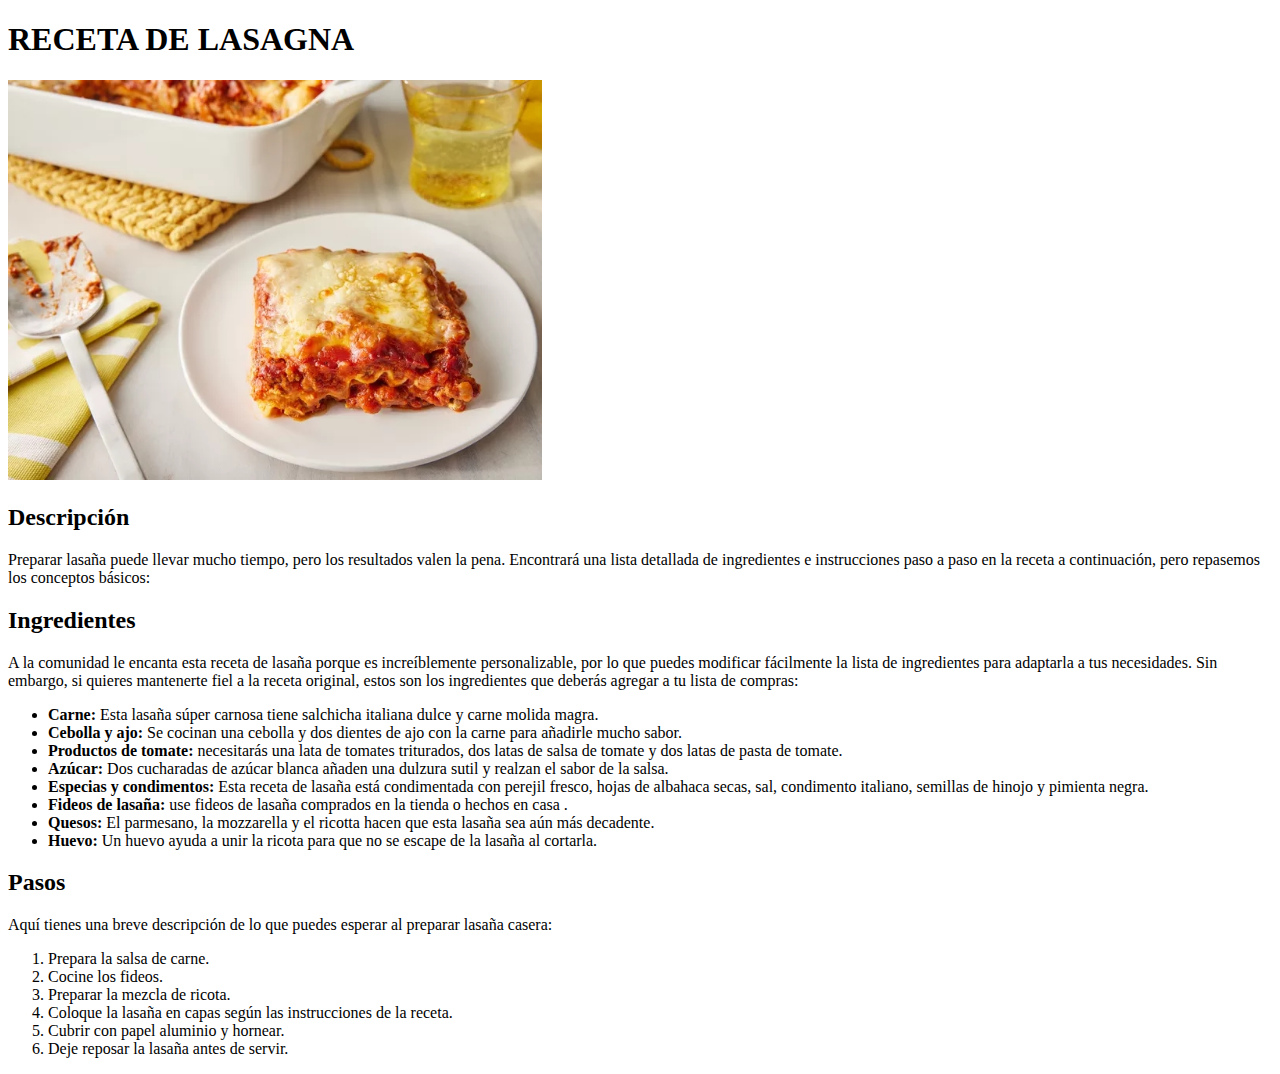
==== recipes/lasagna.html @ 55969f7f "Primera version web de recetas, con una sola receta" ====
<!DOCTYPE html>
<html lang="en">
<head>
    <meta charset="UTF-8">
    <meta name="viewport" content="width=device-width, initial-scale=1.0">
    <title>Lasagna</title>
</head>
<body>
    <h1>RECETA DE LASAGNA</h1>
    <img src="../img/lasagna_recipe.jpg" alt="Receta de Lasagna" height="400">
    <h2>Descripción</h2>
    <p>Preparar lasaña puede llevar mucho tiempo, pero los resultados valen la pena. Encontrará una lista detallada de 
        ingredientes e instrucciones paso a paso en la receta a continuación, pero repasemos los conceptos básicos:</p>
    <h2>Ingredientes</h2>
        <p>A la comunidad le encanta esta receta de lasaña porque es increíblemente personalizable, 
            por lo que puedes modificar fácilmente la lista de ingredientes para adaptarla a tus necesidades. 
            Sin embargo, si quieres mantenerte fiel a la receta original, estos son los ingredientes que deberás 
            agregar a tu lista de compras:</p>
        <ul>
            <li><strong>Carne:</strong> Esta lasaña súper carnosa tiene salchicha italiana dulce y carne molida magra.</li>
            <li><strong>Cebolla y ajo:</strong> Se cocinan una cebolla y dos dientes de ajo con la carne para añadirle mucho sabor.</li>
            <li><strong>Productos de tomate:</strong> necesitarás una lata de tomates triturados, dos latas de salsa de tomate y dos latas de pasta de tomate.</li>
            <li><strong>Azúcar:</strong> Dos cucharadas de azúcar blanca añaden una dulzura sutil y realzan el sabor de la salsa.</li>
            <li><strong>Especias y condimentos:</strong> Esta receta de lasaña está condimentada con perejil fresco, hojas de albahaca secas, sal, condimento italiano, 
                semillas de hinojo y pimienta negra.</li>
            <li><strong>Fideos de lasaña:</strong> use fideos de lasaña comprados en la tienda o hechos en casa .</li>
            <li><strong>Quesos:</strong> El parmesano, la mozzarella y el ricotta hacen que esta lasaña sea aún más decadente.</li>
            <li><strong>Huevo:</strong> Un huevo ayuda a unir la ricota para que no se escape de la lasaña al cortarla.</li>
        </ul>
    <h2>Pasos</h2>
        <p>Aquí tienes una breve descripción de lo que puedes esperar al preparar lasaña casera:</p>
        <ol>
            <li>Prepara la salsa de carne.</li>
            <li>Cocine los fideos.</li>
            <li>Preparar la mezcla de ricota.</li>
            <li>Coloque la lasaña en capas según las instrucciones de la receta.</li>
            <li>Cubrir con papel aluminio y hornear.</li>
            <li>Deje reposar la lasaña antes de servir.</li>
        </ol>
    
</body>
</html>
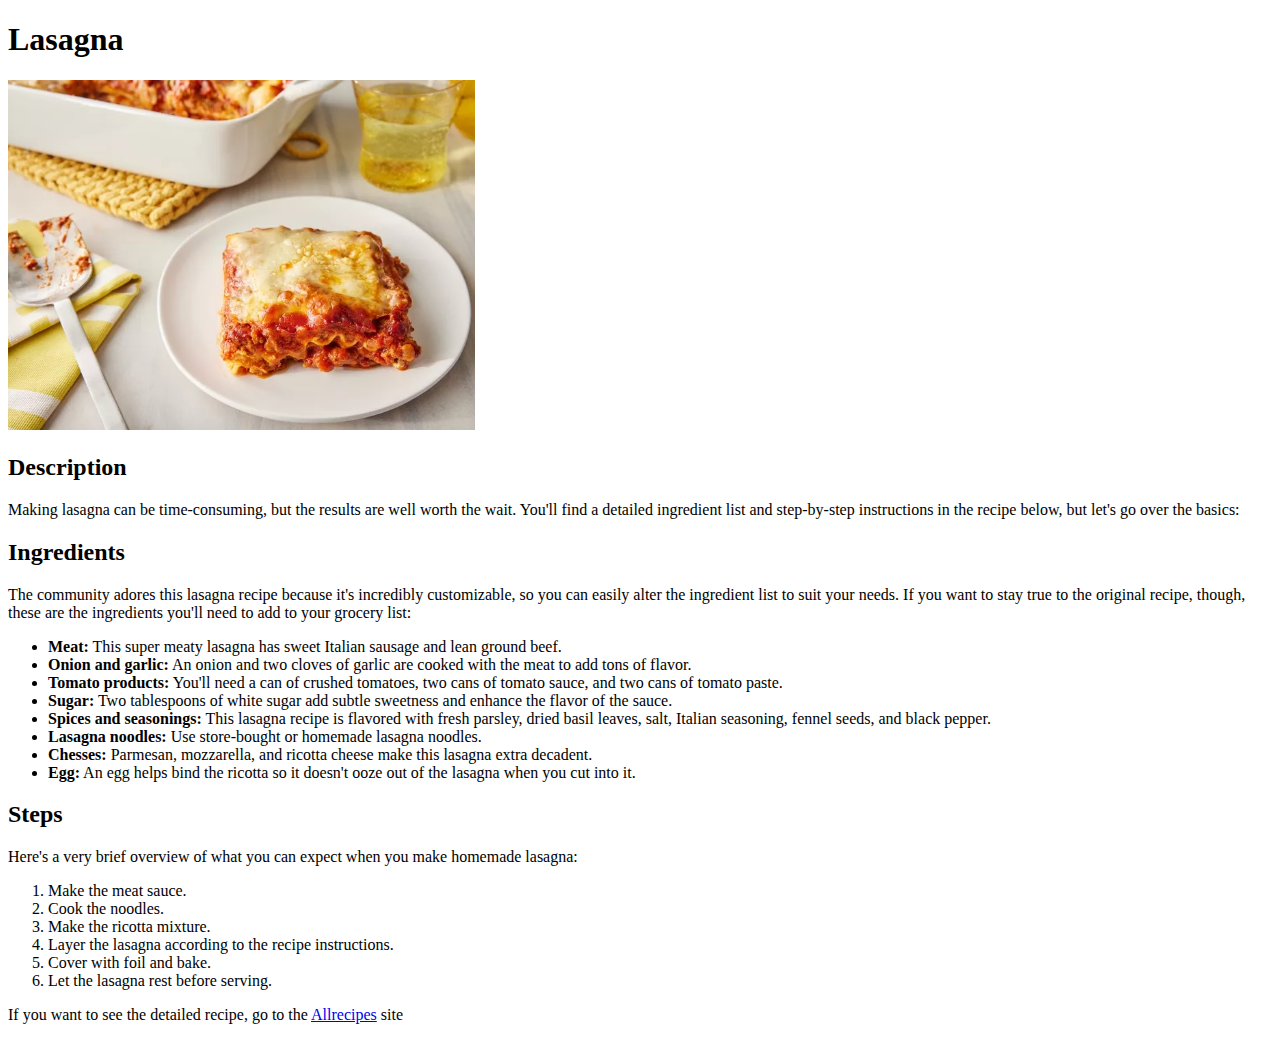
==== commit dd2f25bc: "Recipe web page completed" ====
--- a/recipes/lasagna.html
+++ b/recipes/lasagna.html
@@ -1,42 +1,50 @@
 <!DOCTYPE html>
 <html lang="en">
-<head>
-    <meta charset="UTF-8">
-    <meta name="viewport" content="width=device-width, initial-scale=1.0">
-    <title>Lasagna</title>
-</head>
-<body>
-    <h1>RECETA DE LASAGNA</h1>
-    <img src="../img/lasagna_recipe.jpg" alt="Receta de Lasagna" height="400">
-    <h2>Descripción</h2>
-    <p>Preparar lasaña puede llevar mucho tiempo, pero los resultados valen la pena. Encontrará una lista detallada de 
-        ingredientes e instrucciones paso a paso en la receta a continuación, pero repasemos los conceptos básicos:</p>
-    <h2>Ingredientes</h2>
-        <p>A la comunidad le encanta esta receta de lasaña porque es increíblemente personalizable, 
-            por lo que puedes modificar fácilmente la lista de ingredientes para adaptarla a tus necesidades. 
-            Sin embargo, si quieres mantenerte fiel a la receta original, estos son los ingredientes que deberás 
-            agregar a tu lista de compras:</p>
+
+    <head>
+        <meta charset="UTF-8">
+        <meta name="viewport" content="width=device-width, initial-scale=1.0">
+        <title>Lasagna</title>
+    </head>
+
+    <body>
+        <h1>Lasagna</h1>
+        <img src="../img/Lasagna.jpg" alt="Lasagna Recipe" height="350">
+        <h2>Description</h2>
+        <p>Making lasagna can be time-consuming, but the results are well worth the wait. You'll find a detailed ingredient
+            list and step-by-step instructions in the recipe below, but let's go over the basics:</p>
+        <h2>Ingredients</h2>
+        <p>The community adores this lasagna recipe because it's incredibly customizable, so you can easily alter the
+            ingredient list to suit your needs.
+            If you want to stay true to the original recipe, though, these are the ingredients you'll need to add to your
+            grocery list:</p>
         <ul>
-            <li><strong>Carne:</strong> Esta lasaña súper carnosa tiene salchicha italiana dulce y carne molida magra.</li>
-            <li><strong>Cebolla y ajo:</strong> Se cocinan una cebolla y dos dientes de ajo con la carne para añadirle mucho sabor.</li>
-            <li><strong>Productos de tomate:</strong> necesitarás una lata de tomates triturados, dos latas de salsa de tomate y dos latas de pasta de tomate.</li>
-            <li><strong>Azúcar:</strong> Dos cucharadas de azúcar blanca añaden una dulzura sutil y realzan el sabor de la salsa.</li>
-            <li><strong>Especias y condimentos:</strong> Esta receta de lasaña está condimentada con perejil fresco, hojas de albahaca secas, sal, condimento italiano, 
-                semillas de hinojo y pimienta negra.</li>
-            <li><strong>Fideos de lasaña:</strong> use fideos de lasaña comprados en la tienda o hechos en casa .</li>
-            <li><strong>Quesos:</strong> El parmesano, la mozzarella y el ricotta hacen que esta lasaña sea aún más decadente.</li>
-            <li><strong>Huevo:</strong> Un huevo ayuda a unir la ricota para que no se escape de la lasaña al cortarla.</li>
+            <li><strong>Meat:</strong> This super meaty lasagna has sweet Italian sausage and lean ground beef.</li>
+            <li><strong>Onion and garlic:</strong> An onion and two cloves of garlic are cooked with the meat to add tons of
+                flavor.</li>
+            <li><strong>Tomato products:</strong> You'll need a can of crushed tomatoes, two cans of tomato sauce, and two
+                cans of tomato paste.</li>
+            <li><strong>Sugar:</strong> Two tablespoons of white sugar add subtle sweetness and enhance the flavor of the
+                sauce.</li>
+            <li><strong>Spices and seasonings:</strong> This lasagna recipe is flavored with fresh parsley, dried basil
+                leaves, salt, Italian seasoning, fennel seeds, and black pepper.</li>
+            <li><strong>Lasagna noodles:</strong> Use store-bought or homemade lasagna noodles.</li>
+            <li><strong>Chesses:</strong> Parmesan, mozzarella, and ricotta cheese make this lasagna extra decadent.</li>
+            <li><strong>Egg:</strong> An egg helps bind the ricotta so it doesn't ooze out of the lasagna when you cut into it.</li>
         </ul>
-    <h2>Pasos</h2>
-        <p>Aquí tienes una breve descripción de lo que puedes esperar al preparar lasaña casera:</p>
+        <h2>Steps</h2>
+        <p>Here's a very brief overview of what you can expect when you make homemade lasagna:</p>
         <ol>
-            <li>Prepara la salsa de carne.</li>
-            <li>Cocine los fideos.</li>
-            <li>Preparar la mezcla de ricota.</li>
-            <li>Coloque la lasaña en capas según las instrucciones de la receta.</li>
-            <li>Cubrir con papel aluminio y hornear.</li>
-            <li>Deje reposar la lasaña antes de servir.</li>
+            <li>Make the meat sauce.</li>
+            <li>Cook the noodles.</li>
+            <li>Make the ricotta mixture.</li>
+            <li>Layer the lasagna according to the recipe instructions.</li>
+            <li>Cover with foil and bake.</li>
+            <li>Let the lasagna rest before serving.</li>
         </ol>
-    
-</body>
+
+        <p>If you want to see the detailed recipe, go to the <a
+                href="https://www.allrecipes.com/recipe/23600/worlds-best-lasagna/">Allrecipes</a> site</p>
+    </body>
+
 </html>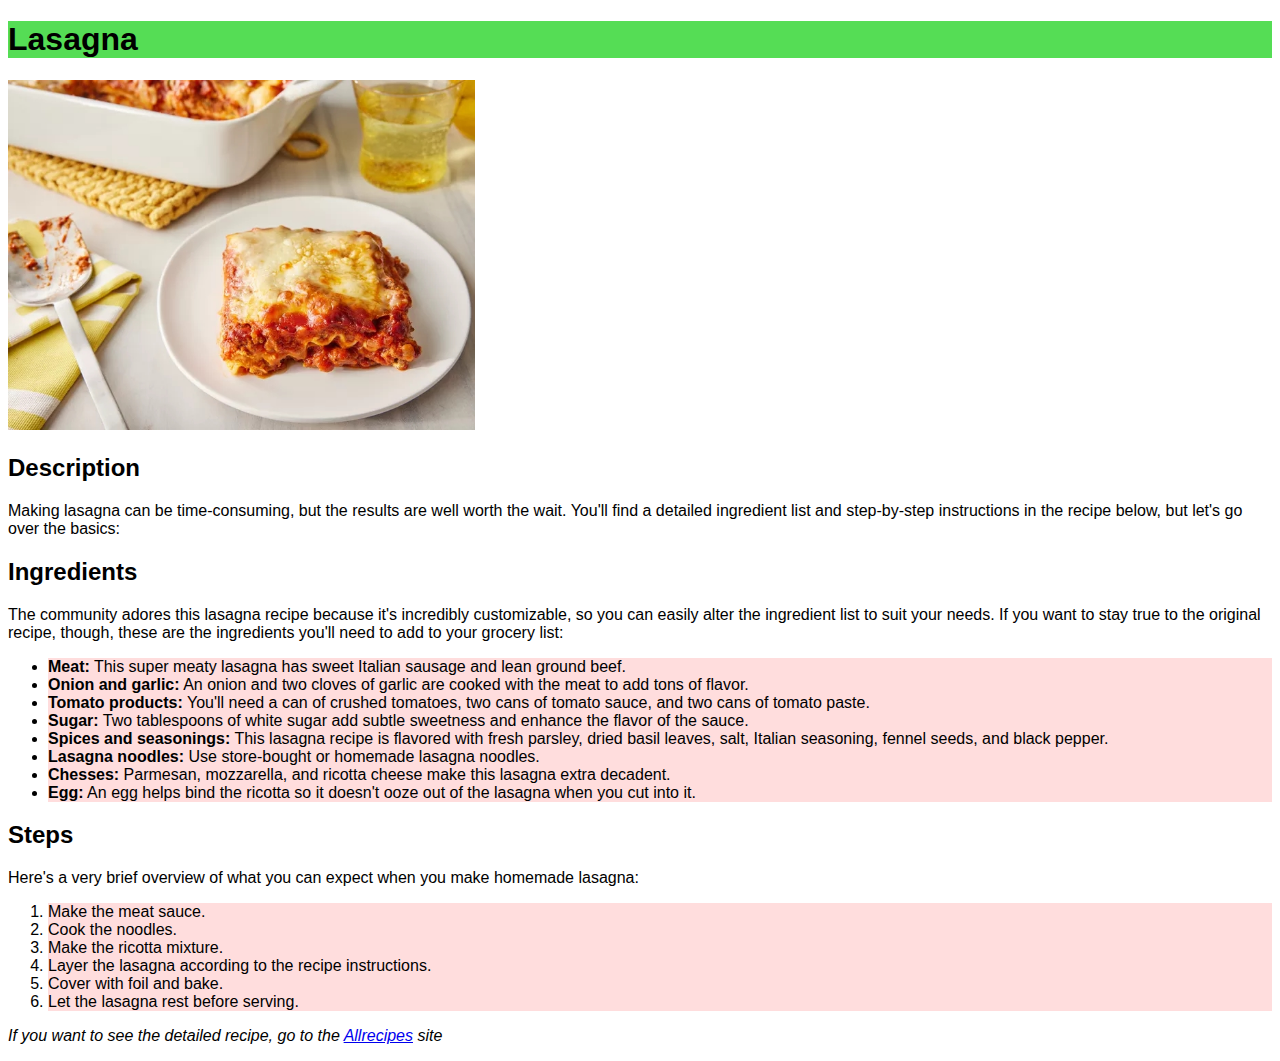
==== commit 1a7aec6b: "Practicing CSS" ====
--- a/recipes/lasagna.html
+++ b/recipes/lasagna.html
@@ -4,6 +4,7 @@
     <head>
         <meta charset="UTF-8">
         <meta name="viewport" content="width=device-width, initial-scale=1.0">
+        <link rel="stylesheet" href="../style/style.css">
         <title>Lasagna</title>
     </head>
 
@@ -43,7 +44,7 @@
             <li>Let the lasagna rest before serving.</li>
         </ol>
 
-        <p>If you want to see the detailed recipe, go to the <a
+        <p id="cursiva">If you want to see the detailed recipe, go to the <a
                 href="https://www.allrecipes.com/recipe/23600/worlds-best-lasagna/">Allrecipes</a> site</p>
     </body>
 
--- a/style/style.css
+++ b/style/style.css
@@ -0,0 +1,16 @@
+* {
+    font-family: Arial, Helvetica, sans-serif;
+}
+
+h1 {
+    background-color: #55dd55;
+    font-weight: bold;    
+}
+
+li {
+    background-color: #ffdddd;
+}
+
+#cursiva {
+    font-style: oblique;
+}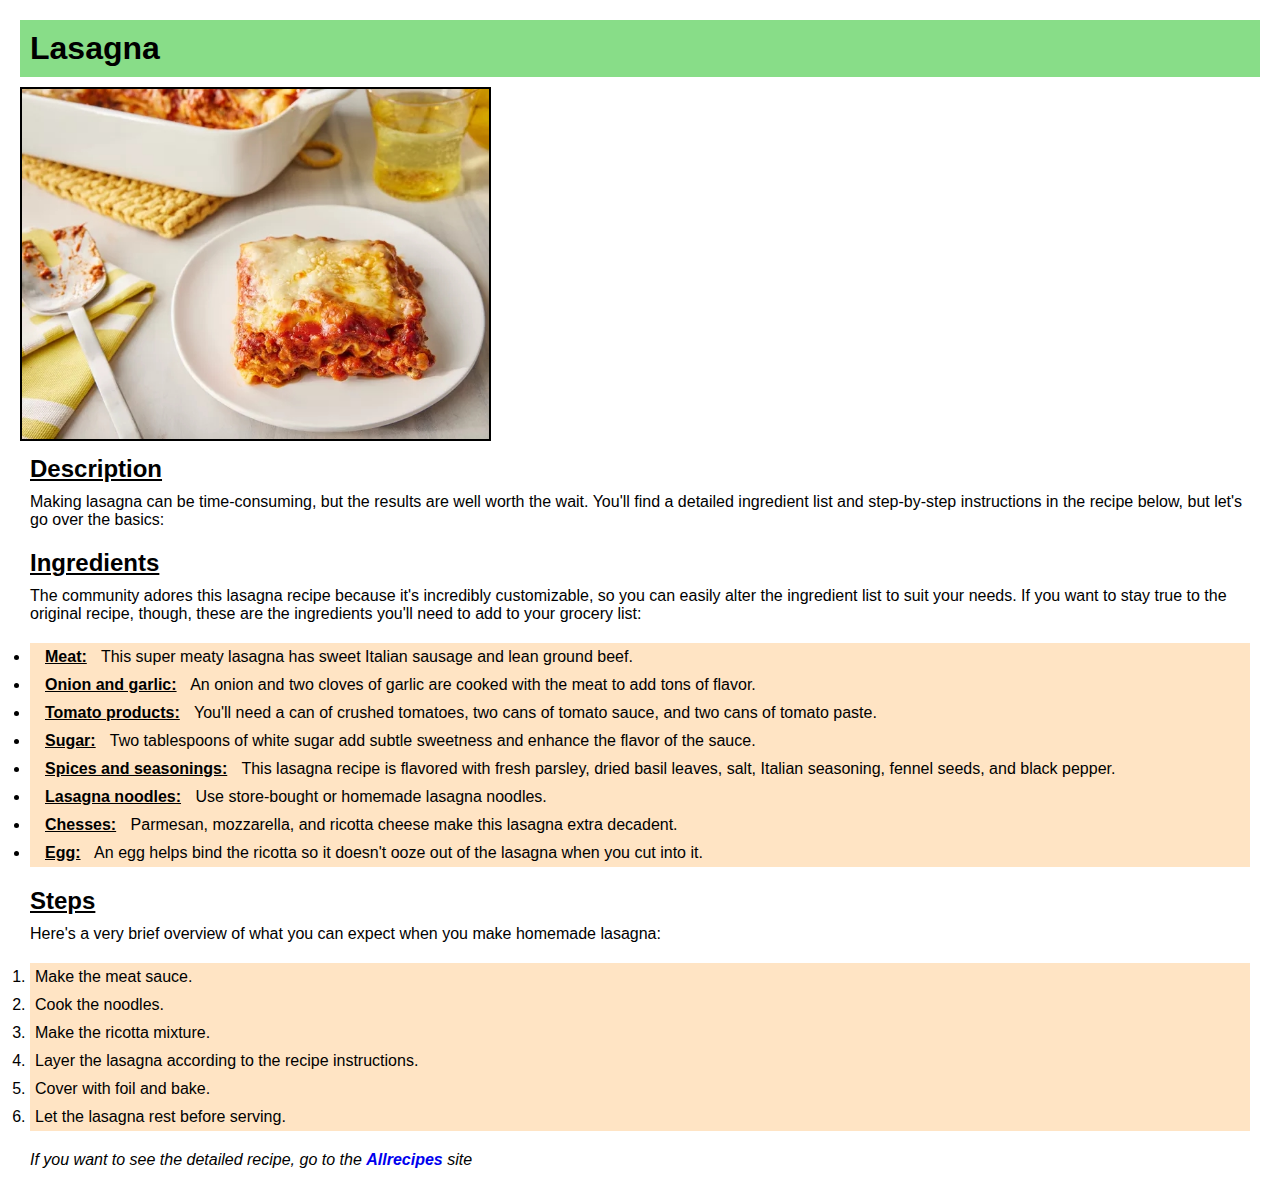
==== commit 6bcddda5: "Testing model box" ====
--- a/recipes/lasagna.html
+++ b/recipes/lasagna.html
@@ -44,8 +44,8 @@
             <li>Let the lasagna rest before serving.</li>
         </ol>
 
-        <p id="cursiva">If you want to see the detailed recipe, go to the <a
-                href="https://www.allrecipes.com/recipe/23600/worlds-best-lasagna/">Allrecipes</a> site</p>
+        <p id="cursiva">If you want to see the detailed recipe, go to the <b><a
+                href="https://www.allrecipes.com/recipe/23600/worlds-best-lasagna/" target="_blank">Allrecipes</a></b> site</p>
     </body>
 
 </html>--- a/style/style.css
+++ b/style/style.css
@@ -1,16 +1,40 @@
 * {
     font-family: Arial, Helvetica, sans-serif;
+    margin: 0;
+    padding: 10px;    
+}
+
+a, b {
+    text-decoration: none;
+    padding: 0;
+    margin: 0;
+}
+
+a:visited {
+    color: black;
 }
 
 h1 {
-    background-color: #55dd55;
-    font-weight: bold;    
+    background-color: #88dd88;
+    font-weight: bold; 
+}
+
+h2, strong {
+    padding-bottom: 0;
+    text-decoration: underline; 
 }
 
 li {
-    background-color: #ffdddd;
+    background-color: #ffe4c4;
+    padding: 5px;
 }
 
 #cursiva {
     font-style: oblique;
+}
+
+img {
+    border: 2px solid black;
+    padding: 0;
+    margin-top: 10px;
 }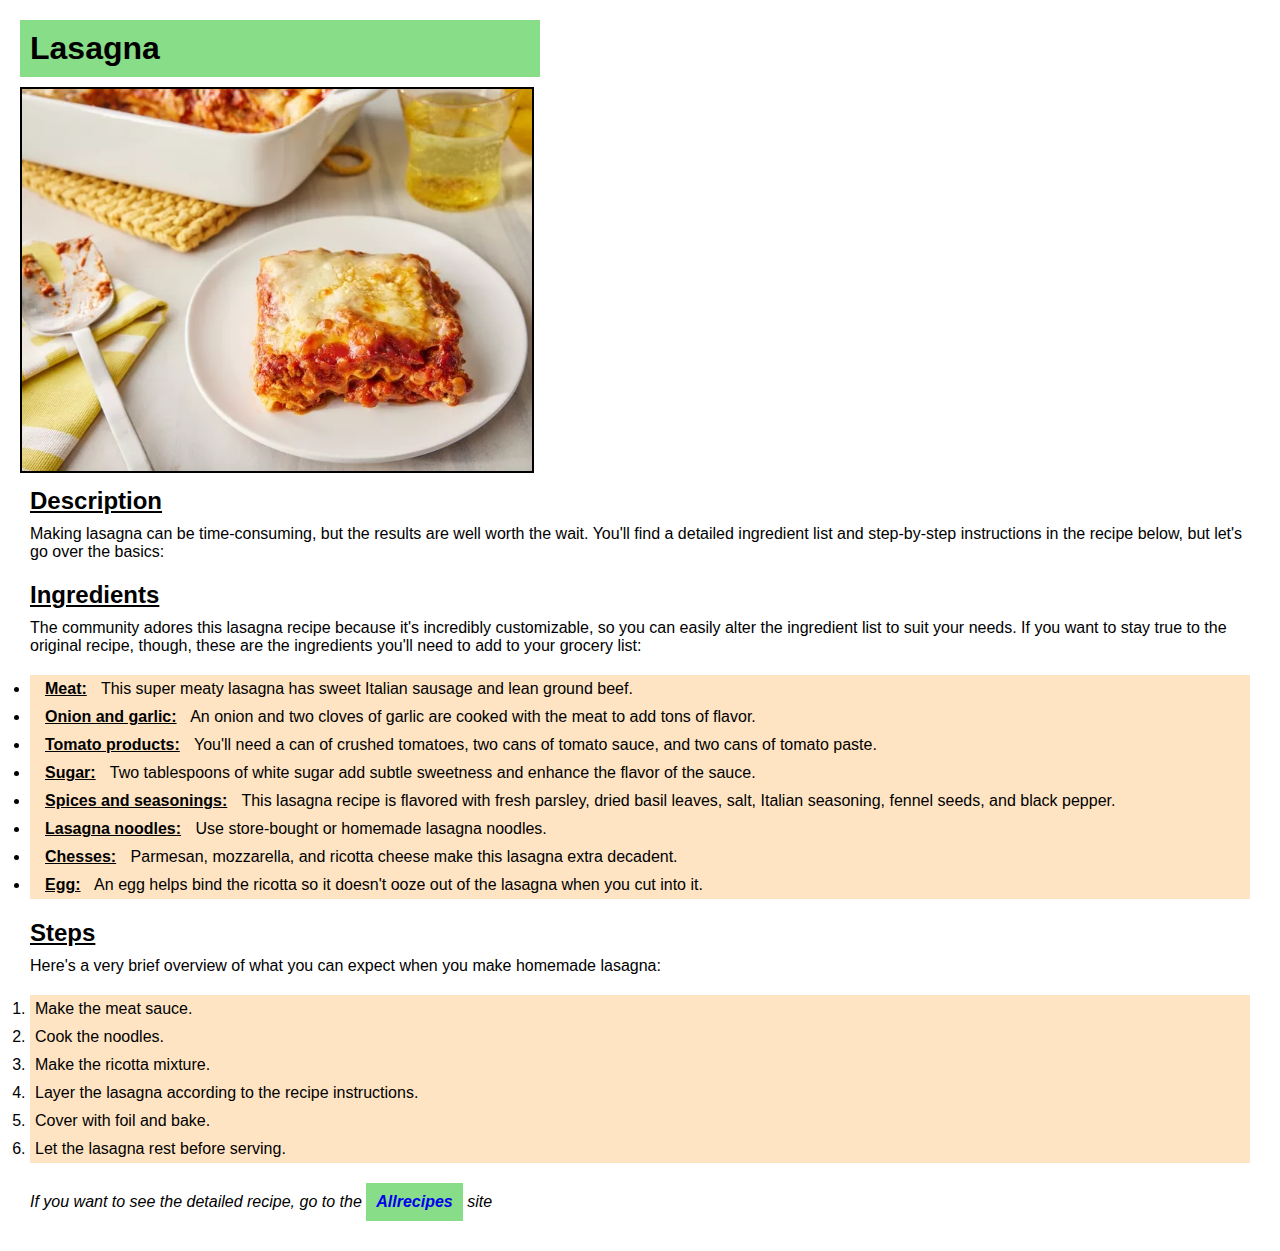
==== commit 406259ab: "More modelbox testing" ====
--- a/recipes/lasagna.html
+++ b/recipes/lasagna.html
@@ -10,7 +10,7 @@
 
     <body>
         <h1>Lasagna</h1>
-        <img src="../img/Lasagna.jpg" alt="Lasagna Recipe" height="350">
+        <img src="../img/Lasagna.jpg" alt="Lasagna Recipe" width="510">
         <h2>Description</h2>
         <p>Making lasagna can be time-consuming, but the results are well worth the wait. You'll find a detailed ingredient
             list and step-by-step instructions in the recipe below, but let's go over the basics:</p>
--- a/style/style.css
+++ b/style/style.css
@@ -1,27 +1,39 @@
 * {
     font-family: Arial, Helvetica, sans-serif;
     margin: 0;
-    padding: 10px;    
+    padding: 10px;
 }
 
-a, b {
+a {
+    display: inline-block;
     text-decoration: none;
-    padding: 0;
     margin: 0;
+    background-color: #88dd88;
 }
 
 a:visited {
     color: black;
 }
 
+a:hover {
+    background-color: #509250;
+    color: white;
+}
+
+b {
+    padding: 0;
+}
+
 h1 {
     background-color: #88dd88;
-    font-weight: bold; 
+    font-weight: bold;
+    width: 500px;
 }
 
-h2, strong {
+h2,
+strong {
     padding-bottom: 0;
-    text-decoration: underline; 
+    text-decoration: underline;
 }
 
 li {
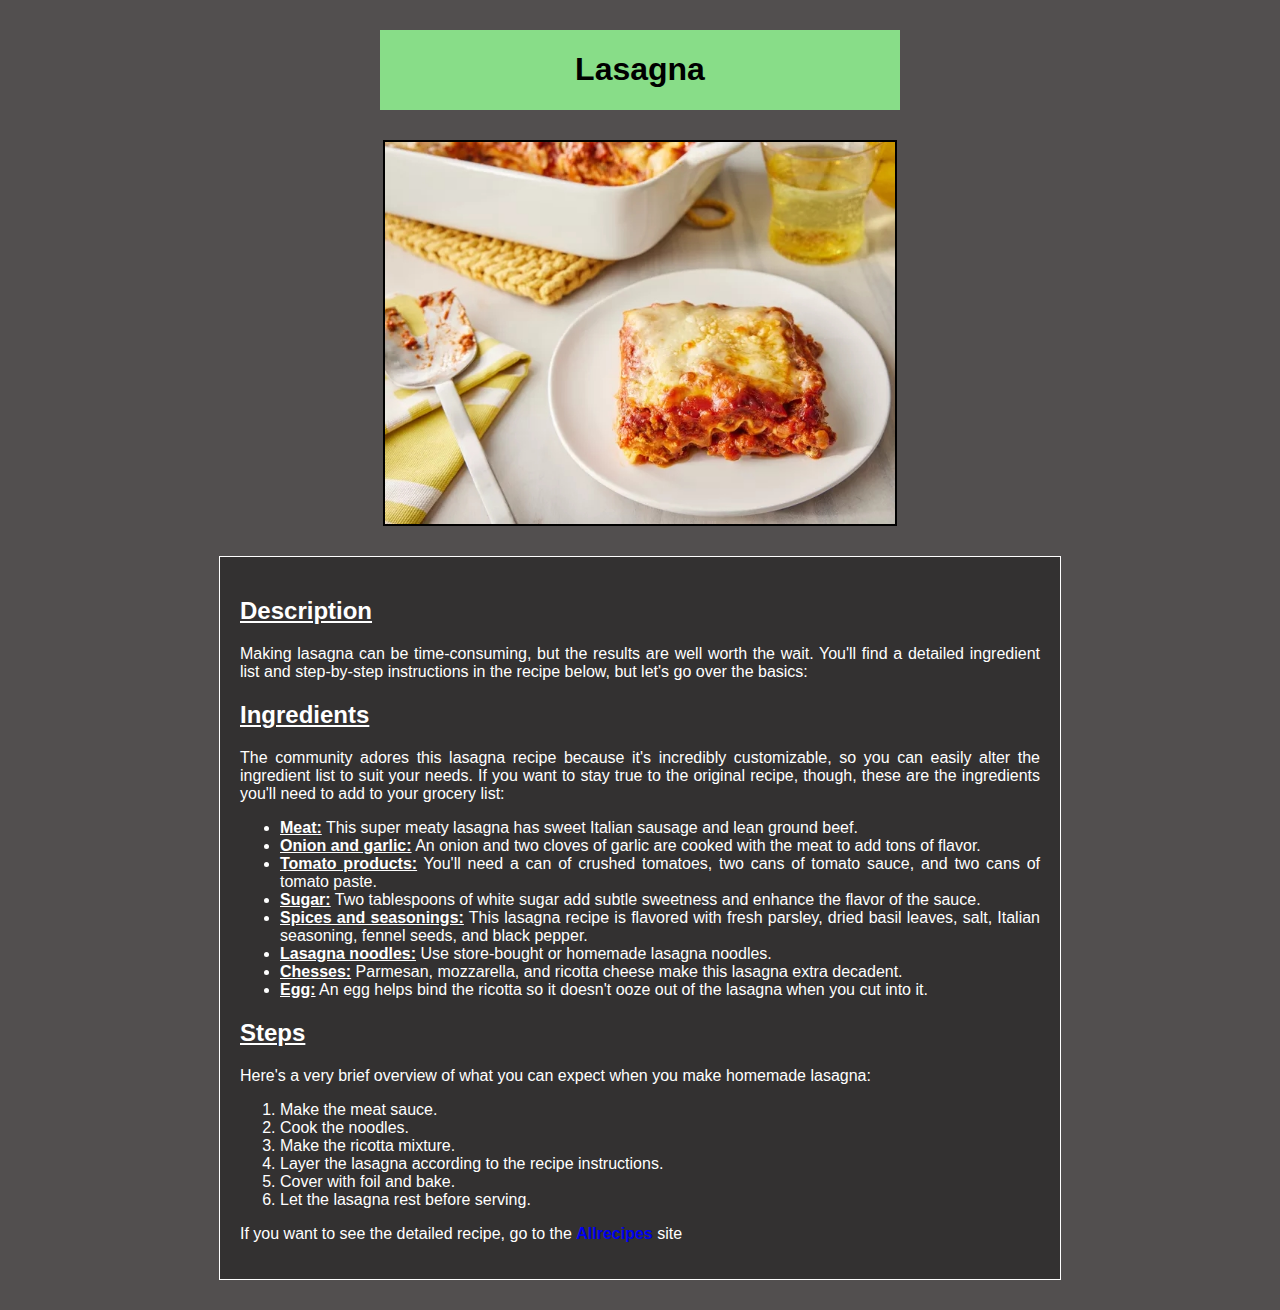
==== commit 30f00d73: "More CSS practice: modelbox, flexbox" ====
--- a/recipes/lasagna.html
+++ b/recipes/lasagna.html
@@ -4,14 +4,17 @@
     <head>
         <meta charset="UTF-8">
         <meta name="viewport" content="width=device-width, initial-scale=1.0">
-        <link rel="stylesheet" href="../style/style.css">
+        <link rel="stylesheet" href="../style/styleRecipes.css">
         <title>Lasagna</title>
     </head>
 
     <body>
-        <h1>Lasagna</h1>
+        <div class="title">
+            <h1>Lasagna</h1>
+        </div>
         <img src="../img/Lasagna.jpg" alt="Lasagna Recipe" width="510">
-        <h2>Description</h2>
+        <div class="content">
+            <h2>Description</h2>
         <p>Making lasagna can be time-consuming, but the results are well worth the wait. You'll find a detailed ingredient
             list and step-by-step instructions in the recipe below, but let's go over the basics:</p>
         <h2>Ingredients</h2>
@@ -46,6 +49,7 @@
 
         <p id="cursiva">If you want to see the detailed recipe, go to the <b><a
                 href="https://www.allrecipes.com/recipe/23600/worlds-best-lasagna/" target="_blank">Allrecipes</a></b> site</p>
+        </div>        
     </body>
 
 </html>--- a/style/styleRecipes.css
+++ b/style/styleRecipes.css
@@ -0,0 +1,60 @@
+* {
+    font-family: Arial, Helvetica, sans-serif;
+}
+
+body {
+    background-color: #524f4f;
+    margin: 0;
+    padding: 10px;
+    display: flex;
+    flex-direction: column;
+    justify-content: center;
+}
+
+.title {
+    background-color: #88dd88;
+    font-weight: bold;
+    display: flex;
+    width: 520px;
+    margin: 20px auto;
+    justify-content: center;
+}
+
+img {
+    border: 2px solid black;
+    padding: 0;
+    margin: 10px auto;
+
+}
+
+.content {
+    width: 800px;
+    background-color: #333131;
+    color: white;
+    display: block;
+    text-align: justify;
+    border: 1px solid white;
+    margin: 20px auto;
+    padding: 20px;
+}
+
+h2,
+strong {
+    padding-bottom: 0;
+    text-decoration: underline;
+}
+
+b {
+    padding: 0;
+}
+
+a {
+    width: 250px;
+    text-decoration: none;
+    text-align: center;
+}
+
+a:visited {
+    color: white;
+}
+
